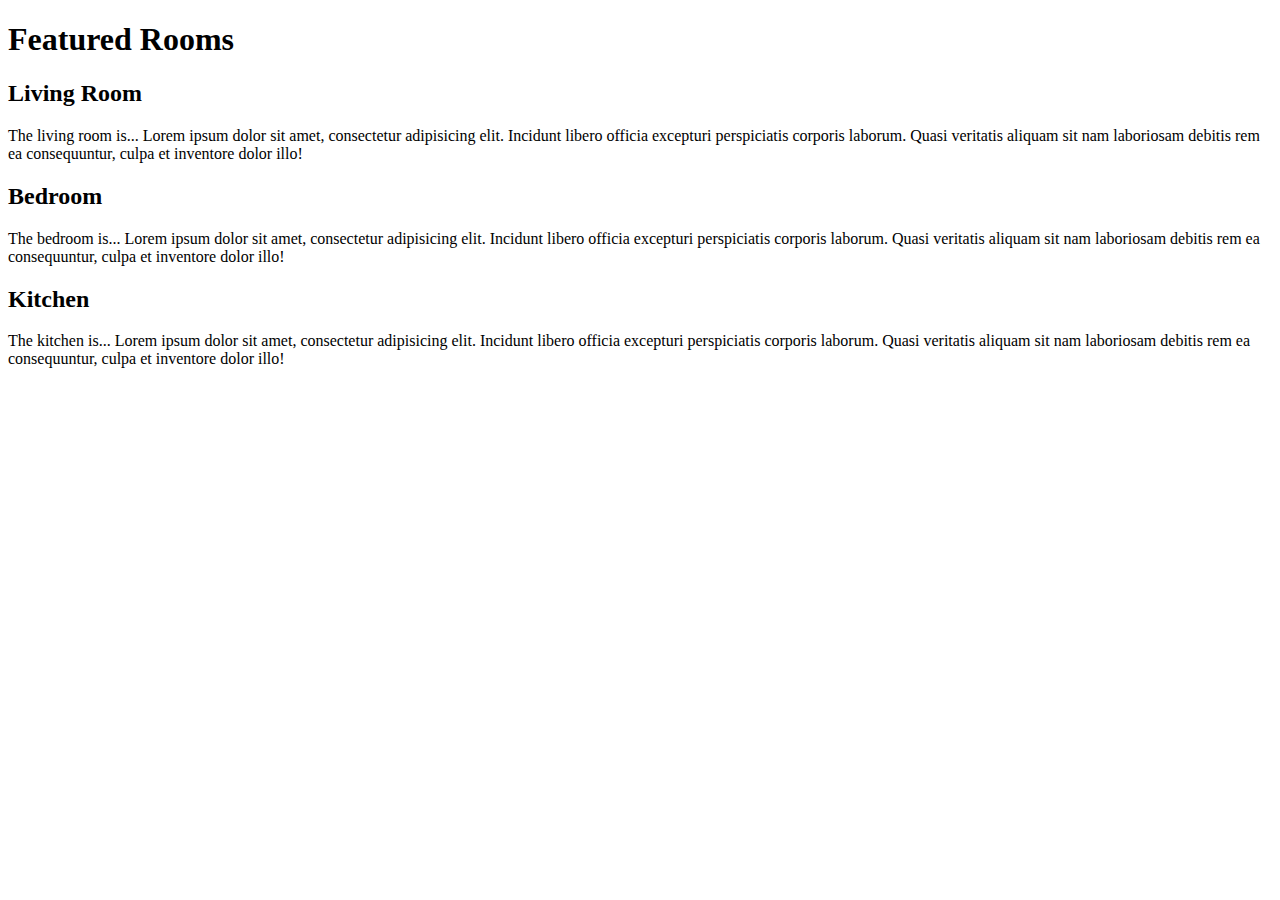
==== mod2_solution/index.html @ ab81d87a "Added Module 2 assignment" ====
<!DOCTYPE html>
<html lang="en">
<head>
	<meta charset="UTF-8">
	<title>Mod2_solution</title>
	<link rel="stylesheet" type="text/css" href="stylesheet.css">
	<meta name="viewport" content="width=device-width, initial-scale=1">
</head>
<body>
	<h1>Featured Rooms</h1>

	<container class="row">
		<div class="col-lg-4 col-md-6"id="1">
			<h2 class="living">Living Room</h2>
			<p>The living room is... Lorem ipsum dolor sit amet, consectetur adipisicing elit. Incidunt libero officia excepturi perspiciatis corporis laborum. Quasi veritatis aliquam sit nam laboriosam debitis rem ea consequuntur, culpa et inventore dolor illo!</p>
		</div>

		<div class="col-lg-4 col-md-6" id="2">
			<h2 class="bed">Bedroom</h2>
			<p>The bedroom is... Lorem ipsum dolor sit amet, consectetur adipisicing elit. Incidunt libero officia excepturi perspiciatis corporis laborum. Quasi veritatis aliquam sit nam laboriosam debitis rem ea consequuntur, culpa et inventore dolor illo!</p>
		</div>

		<div class="col-lg-4 col-md-6" id="3">
			<h2 class="kitchen">Kitchen</h2>
			<p>The kitchen is... Lorem ipsum dolor sit amet, consectetur adipisicing elit. Incidunt libero officia excepturi perspiciatis corporis laborum. Quasi veritatis aliquam sit nam laboriosam debitis rem ea consequuntur, culpa et inventore dolor illo!</p>
		</div>
	</container>



</body>
</html>
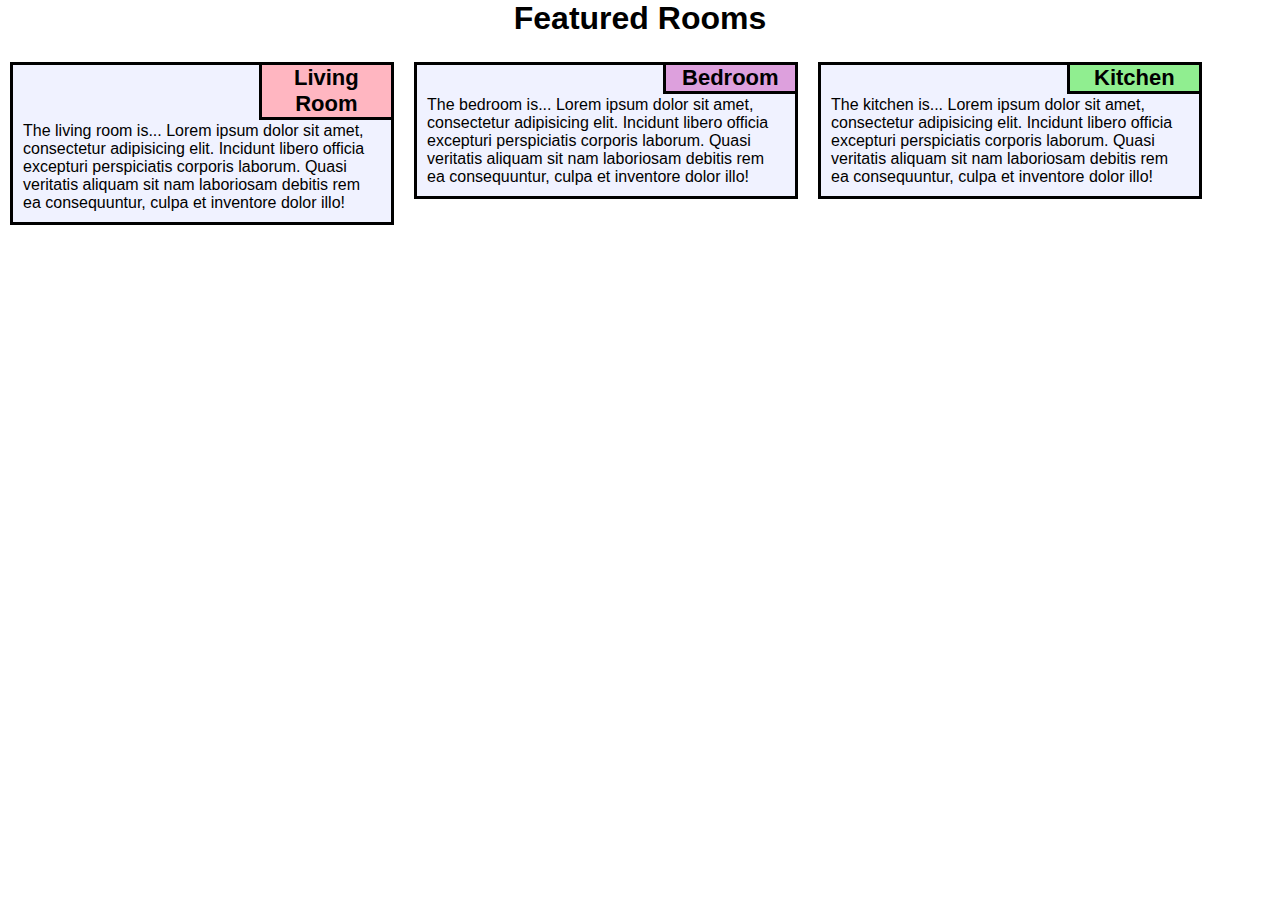
==== commit 6bb6bede: "Linked CSS file." ====
--- a/mod2_solution/index.html
+++ b/mod2_solution/index.html
@@ -3,7 +3,8 @@
 <head>
 	<meta charset="UTF-8">
 	<title>Mod2_solution</title>
-	<link rel="stylesheet" type="text/css" href="stylesheet.css">
+	<link rel="stylesheet" type="text/css" href="CSS/stylesheet.css">
+
 	<meta name="viewport" content="width=device-width, initial-scale=1">
 </head>
 <body>
--- a/mod2_solution/CSS/stylesheet.css
+++ b/mod2_solution/CSS/stylesheet.css
@@ -0,0 +1,120 @@
+* {
+  box-sizing: border-box;
+  margin: 0;
+  padding: 0;
+}
+
+
+body {
+	font-family: Fantasy, Garamond, sans-serif;
+}
+
+div { 
+	padding: 0;
+	width: 30%;
+	margin: 10px;
+	border: 3px solid black;
+  	background: #f0f2ff;
+  	float: left;
+	}
+
+h1 {
+	text-align: center;
+	/*float: relative;*/
+	margin-bottom: 15px;
+}
+
+h2 {
+	width: 35%;
+	border-bottom: 3px solid black;
+	border-left: 3px solid black;
+	float: right;
+	text-align: center;
+	margin-bottom: 2px;
+	font-size: 22px;
+	position: relative;
+}
+
+h2.living {
+	background: #FFB6C1;
+ }
+
+ h2.bed {
+	background: #DDA0DD;
+ }
+
+ h2.kitchen {
+	background: #90EE90;
+ }
+
+ p {
+	margin: 10px;
+	text-align: relative;
+	clear: right;
+ }
+ 
+.row {
+  width: 100%;
+}
+ /* desktop version width of the browser window = 992px+
+Tablet view width of the browser window is between 768px
+and 991px
+Mobile view width of the browser <= 767px. */
+
+@media (min-width: 922px) {
+	#div1, #div2,
+	#div3{
+		float: left;
+	}
+
+	#div1 {
+    width: 30%;
+  }
+  #div2 {
+    width: 30%;
+  }
+  #div3 {
+	width: 30%;
+  }
+}
+
+
+@media (min-width: 768px) and (max-width: 991px) {
+#div1, #div2,
+	#div3{
+		float: left;
+	}
+
+	#div1 {
+    width: 50%;
+  }
+  #div2 {
+    width: 50%;
+  }
+  #div3 {
+	width: 100%;
+  }
+}
+
+@media (max-width: 767px) {
+#div1, #div2,
+	#div3{
+		float: left;
+	}
+
+	#div1 {
+    width: 100%;
+  }
+  #div2 {
+    width: 100%;
+  }
+  #div3 {
+	width: 100%;
+  }
+}
+
+
+
+
+
+
